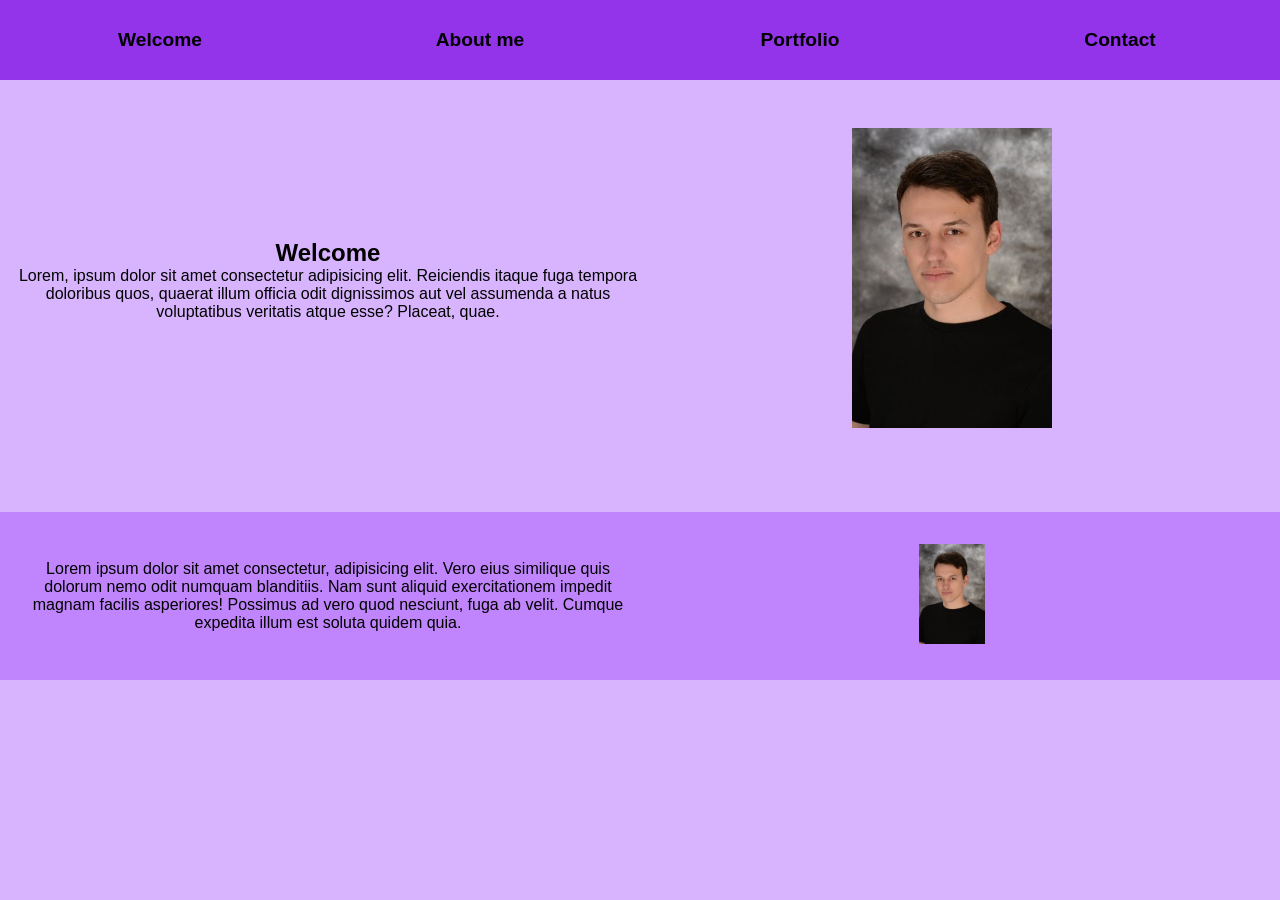
==== index.html @ 45bb2b62 "added and styled welcome and about me sections without proper images" ====
<!DOCTYPE html>
<html lang="en">
<head>
    <meta charset="UTF-8">
    <meta name="viewport" content="width=device-width, initial-scale=1.0">
    <title>Document</title>
    <link href="styles.css" rel="stylesheet">
</head>
<body>
    <nav>
        <ul type="none">
            <a href="">
                <li>Welcome</li>
            </a>
            <a href="">
                <li>About me</li>
            </a>
            <a href="">
                <li>Portfolio</li>
            </a>
            <a href="">
                <li>Contact</li>
            </a>
        </ul>
    </nav>
    <section class="welcome">
        <div>
            <h1>Welcome</h1>
            <p>Lorem, ipsum dolor sit amet consectetur adipisicing elit. Reiciendis itaque fuga tempora doloribus quos, quaerat illum officia odit dignissimos aut vel assumenda a natus voluptatibus veritatis atque esse? Placeat, quae.</p>
        </div>
        <div>
            <img src="slika almanah.jpg" height="300px">
        </div>
    </section>
    <section class="about-me">
        <div>
            <p>Lorem ipsum dolor sit amet consectetur, adipisicing elit. Vero eius similique quis dolorum nemo odit numquam blanditiis. Nam sunt aliquid exercitationem impedit magnam facilis asperiores! Possimus ad vero quod nesciunt, fuga ab velit. Cumque expedita illum est soluta quidem quia.</p>
        </div>
        <div class="images-anchor">
            <a href="https://tailwindcss.com/docs/customizing-colors">
                <img src="slika almanah.jpg" height="100">
                <div class="hover-button">
                    <button>X</button>
                </div>
            </a>
        </div>
    </section>
    <section class="portfolio">
        
    </section>
</body>
</html>
---- styles.css ----
*{
    box-sizing: border-box;
    font-family: Helvetica;
    margin: 0;
}

body{
    background-color: #d8b4fe;
}

section{
    padding-inline: 1rem;    
}

nav {
    width: 100dvw;
    height: 5rem;
    position: sticky;
    top: 0;
    align-content: center;
    background-color: #9333ea;
}

nav > ul {
    padding: 0;
    display: grid;
    grid-template-columns: repeat(4,1fr);
    justify-items: center;
    font-weight: 600;
    font-size: 1.2rem;
}

nav > ul > a {
    text-decoration: none;
    color: black;
}

a:hover{
    color: #3b0764;
    transition: color 0.15s;
}

.welcome{
    display: grid;
    grid-template-columns: repeat(2,1fr);
    align-items: center;
    margin-top: 3rem;
    justify-items: center;
}

.welcome > div:first-child {
    display: flex;
    flex-direction: column;
    text-align: center;
}

.about-me{
    margin-top: 5rem;
    display: grid;
    grid-template-columns: 1fr 1fr;
    justify-items: center;
    align-items: center;
    background-color: #c084fc;
    padding-block: 2rem;
    margin-bottom: 100px;
}

.about-me div:first-child{
    text-align: center;
}
.about-me div:first-child > *{
    grid-column: 1;
    grid-row: 1;
}

.images-anchor{
    position: relative;
    display: inline-block;
}

.hover-button > *{
    position: absolute;
    top: 50%;
    left: 50%;
    transform: translate(-50%, -50%); 
    border-radius: 50%;
    border: 1px solid black;
    background-color: lightgray;
    display: none;
    padding: 0.3rem 0.6rem;
}

.about-me > div > a:hover .hover-button > button{
    display: block;
    cursor: pointer;
}
.about-me > div > a:hover > img{
    opacity: .7;
    cursor: pointer;
}

/* #github-btn{
    background-color: #9333ea;
    border: 2px solid black;
    font-size: 1.2rem;
    padding: 10px 30px;
} */
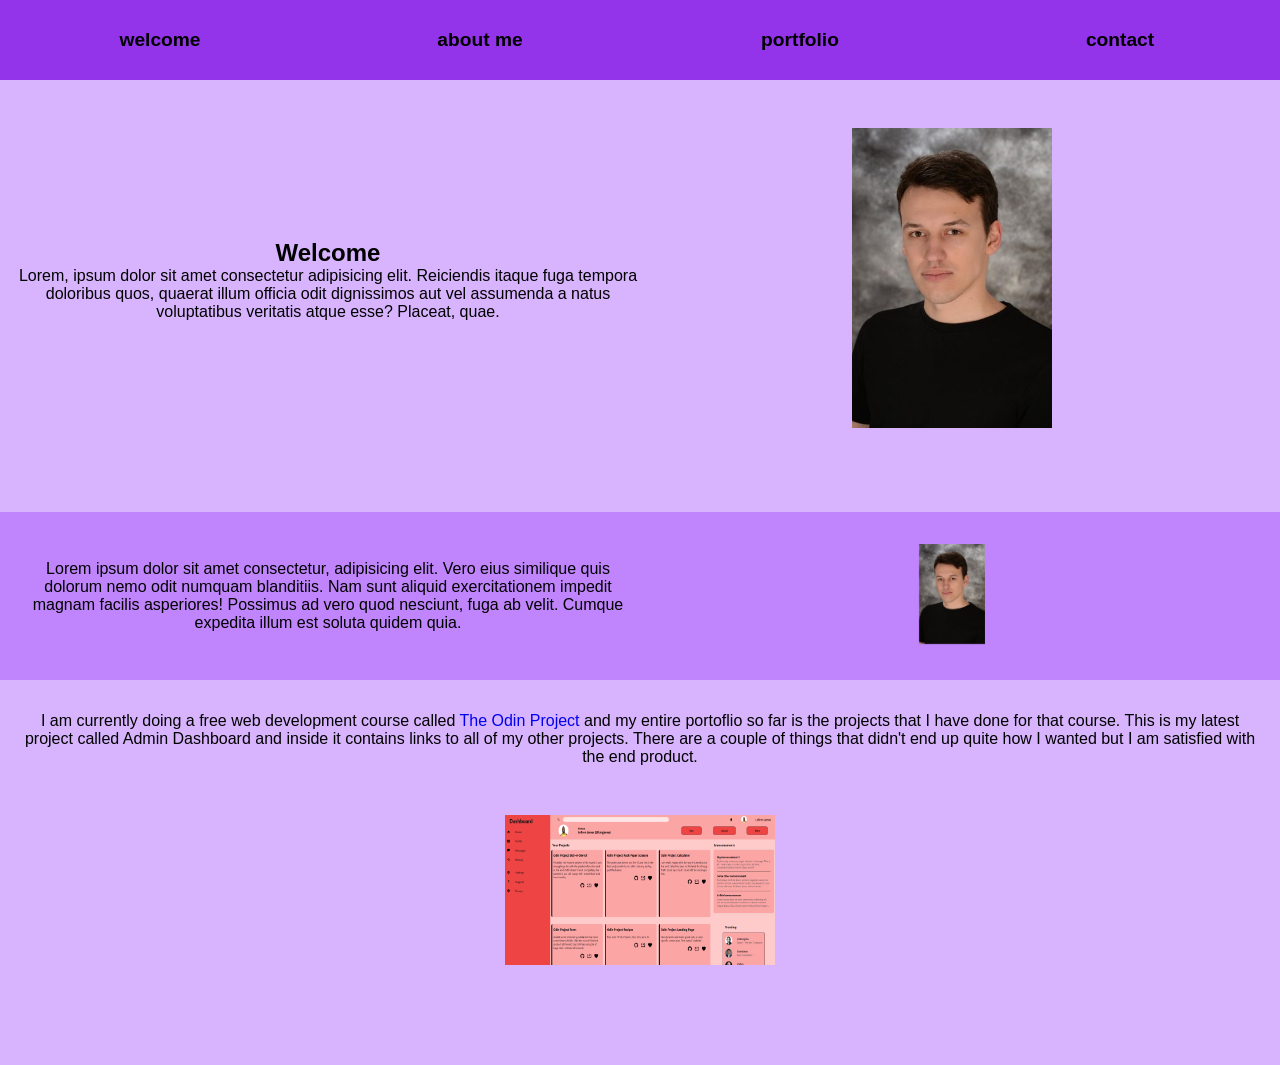
==== commit 1bb882de: "added and styled portfolio section" ====
--- a/index.html
+++ b/index.html
@@ -10,16 +10,16 @@
     <nav>
         <ul type="none">
             <a href="">
-                <li>Welcome</li>
+                <li>welcome</li>
             </a>
             <a href="">
-                <li>About me</li>
+                <li>about me</li>
             </a>
             <a href="">
-                <li>Portfolio</li>
+                <li>portfolio</li>
             </a>
             <a href="">
-                <li>Contact</li>
+                <li>contact</li>
             </a>
         </ul>
     </nav>
@@ -33,11 +33,9 @@
         </div>
     </section>
     <section class="about-me">
-        <div>
-            <p>Lorem ipsum dolor sit amet consectetur, adipisicing elit. Vero eius similique quis dolorum nemo odit numquam blanditiis. Nam sunt aliquid exercitationem impedit magnam facilis asperiores! Possimus ad vero quod nesciunt, fuga ab velit. Cumque expedita illum est soluta quidem quia.</p>
-        </div>
+        <p>Lorem ipsum dolor sit amet consectetur, adipisicing elit. Vero eius similique quis dolorum nemo odit numquam blanditiis. Nam sunt aliquid exercitationem impedit magnam facilis asperiores! Possimus ad vero quod nesciunt, fuga ab velit. Cumque expedita illum est soluta quidem quia.</p>
         <div class="images-anchor">
-            <a href="https://tailwindcss.com/docs/customizing-colors">
+            <a href="https://tailwindcss.com/docs/customizing-colors" target="_blank">
                 <img src="slika almanah.jpg" height="100">
                 <div class="hover-button">
                     <button>X</button>
@@ -46,7 +44,12 @@
         </div>
     </section>
     <section class="portfolio">
-        
+        <p>
+            I am currently doing a free web development course called <a href="#" target="_blank">The Odin Project</a> and my entire portoflio so far is the projects that I have done for that course. This is my latest project called <span>Admin Dashboard</span> and inside it contains links to all of my other projects. There are a couple of things that didn't end up quite how I wanted but I am satisfied with the end product.
+        </p>
+        <a href="https://gavro081.github.io/odin-project-admin-dashboard/" target="_blank">
+            <img src="admin-dashboard.png" height="150">
+        </a>
     </section>
 </body>
 </html>
--- a/styles.css
+++ b/styles.css
@@ -10,6 +10,10 @@
 
 section{
     padding-inline: 1rem;    
+}
+
+p{
+    text-align: center;
 }
 
 nav {
@@ -62,15 +66,10 @@
     align-items: center;
     background-color: #c084fc;
     padding-block: 2rem;
-    margin-bottom: 100px;
 }
 
-.about-me div:first-child{
+.about-me p{
     text-align: center;
-}
-.about-me div:first-child > *{
-    grid-column: 1;
-    grid-row: 1;
 }
 
 .images-anchor{
@@ -106,3 +105,26 @@
     padding: 10px 30px;
 } */
 
+.portfolio{
+    margin-top: 2rem;
+    display: grid;
+    grid-template-rows: 1fr 1.5fr;
+    justify-items: center;
+    margin-bottom: 6rem;
+}
+
+.portfolio > p > a{
+    text-decoration: none;
+}
+.portfolio > p > a:hover{
+    text-decoration: underline;
+}
+
+.portfolio img{
+    aspect-ratio: 1.8;
+}
+
+.portfolio img:hover{
+    opacity: .7;
+    cursor: pointer;
+}
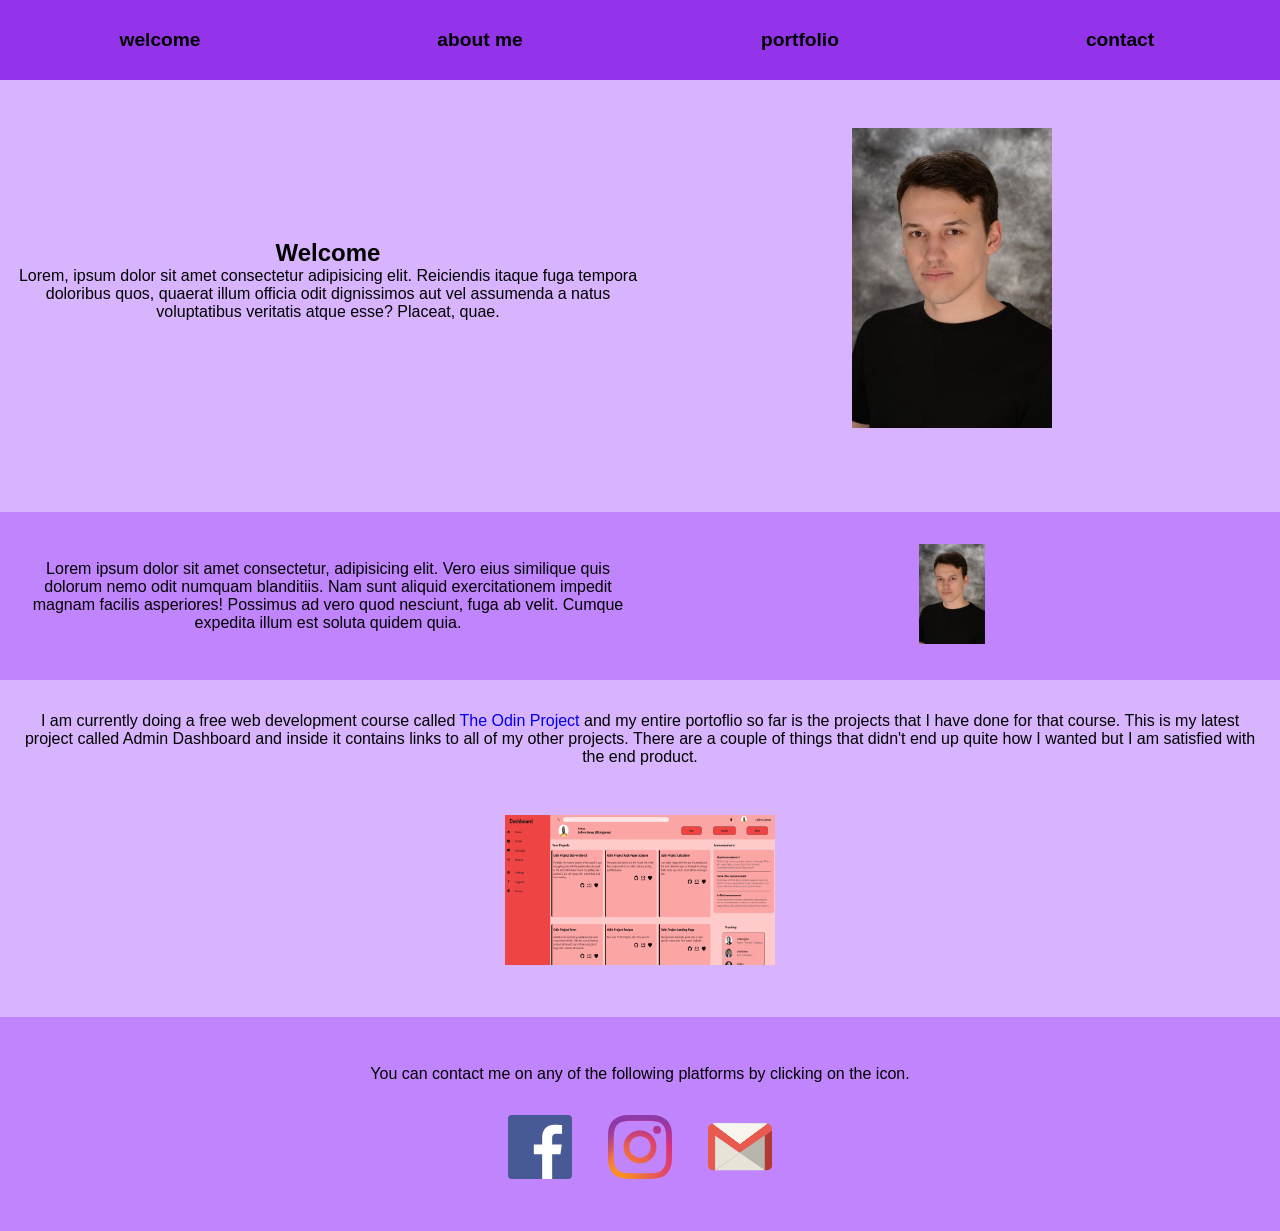
==== commit 3f5d3ce3: "added contact section and put the images in a folder" ====
--- a/index.html
+++ b/index.html
@@ -29,14 +29,14 @@
             <p>Lorem, ipsum dolor sit amet consectetur adipisicing elit. Reiciendis itaque fuga tempora doloribus quos, quaerat illum officia odit dignissimos aut vel assumenda a natus voluptatibus veritatis atque esse? Placeat, quae.</p>
         </div>
         <div>
-            <img src="slika almanah.jpg" height="300px">
+            <img src="pictures/slika almanah.jpg" height="300px">
         </div>
     </section>
     <section class="about-me">
         <p>Lorem ipsum dolor sit amet consectetur, adipisicing elit. Vero eius similique quis dolorum nemo odit numquam blanditiis. Nam sunt aliquid exercitationem impedit magnam facilis asperiores! Possimus ad vero quod nesciunt, fuga ab velit. Cumque expedita illum est soluta quidem quia.</p>
         <div class="images-anchor">
             <a href="https://tailwindcss.com/docs/customizing-colors" target="_blank">
-                <img src="slika almanah.jpg" height="100">
+                <img src="pictures/slika almanah.jpg" height="100">
                 <div class="hover-button">
                     <button>X</button>
                 </div>
@@ -48,8 +48,22 @@
             I am currently doing a free web development course called <a href="#" target="_blank">The Odin Project</a> and my entire portoflio so far is the projects that I have done for that course. This is my latest project called <span>Admin Dashboard</span> and inside it contains links to all of my other projects. There are a couple of things that didn't end up quite how I wanted but I am satisfied with the end product.
         </p>
         <a href="https://gavro081.github.io/odin-project-admin-dashboard/" target="_blank">
-            <img src="admin-dashboard.png" height="150">
+            <img src="pictures/admin-dashboard.png" height="150">
         </a>
+    </section>
+    <section class="contact">
+        You can contact me on any of the following platforms by clicking on the icon.
+        <div class="svg-container">
+            <a href="https://www.facebook.com/profile.php?id=100008106766163" target="_blank">
+                <svg viewBox="0 0 266.895 266.895" xmlns="http://www.w3.org/2000/svg" fill="#000000"><g id="SVGRepo_bgCarrier" stroke-width="0"></g><g id="SVGRepo_tracerCarrier" stroke-linecap="round" stroke-linejoin="round"></g><g id="SVGRepo_iconCarrier"><path d="M252.164 266.895c8.134 0 14.729-6.596 14.729-14.73V14.73c0-8.137-6.596-14.73-14.729-14.73H14.73C6.593 0 0 6.594 0 14.73v237.434c0 8.135 6.593 14.73 14.73 14.73h237.434z" fill="#485a96"></path><path d="M184.152 266.895V163.539h34.692l5.194-40.28h-39.887V97.542c0-11.662 3.238-19.609 19.962-19.609l21.329-.01V41.897c-3.689-.49-16.351-1.587-31.08-1.587-30.753 0-51.807 18.771-51.807 53.244v29.705h-34.781v40.28h34.781v103.355h41.597z" fill="#ffffff"></path></g></svg>
+            </a>
+            <a href="https://www.instagram.com/filipgavrilovski7/" target="_blank">
+                <svg viewBox="0 0 2500 2500" xmlns="http://www.w3.org/2000/svg" fill="#000000"><g id="SVGRepo_bgCarrier" stroke-width="0"></g><g id="SVGRepo_tracerCarrier" stroke-linecap="round" stroke-linejoin="round"></g><g id="SVGRepo_iconCarrier"><defs><radialGradient id="0" cx="332.14" cy="2511.81" r="3263.54" gradientUnits="userSpaceOnUse"><stop offset=".09" stop-color="#fa8f21"></stop><stop offset=".78" stop-color="#d82d7e"></stop></radialGradient><radialGradient id="1" cx="1516.14" cy="2623.81" r="2572.12" gradientUnits="userSpaceOnUse"><stop offset=".64" stop-color="#8c3aaa" stop-opacity="0"></stop><stop offset="1" stop-color="#8c3aaa"></stop></radialGradient></defs><path d="M833.4,1250c0-230.11,186.49-416.7,416.6-416.7s416.7,186.59,416.7,416.7-186.59,416.7-416.7,416.7S833.4,1480.11,833.4,1250m-225.26,0c0,354.5,287.36,641.86,641.86,641.86S1891.86,1604.5,1891.86,1250,1604.5,608.14,1250,608.14,608.14,895.5,608.14,1250M1767.27,582.69a150,150,0,1,0,150.06-149.94h-0.06a150.07,150.07,0,0,0-150,149.94M745,2267.47c-121.87-5.55-188.11-25.85-232.13-43-58.36-22.72-100-49.78-143.78-93.5s-70.88-85.32-93.5-143.68c-17.16-44-37.46-110.26-43-232.13-6.06-131.76-7.27-171.34-7.27-505.15s1.31-373.28,7.27-505.15c5.55-121.87,26-188,43-232.13,22.72-58.36,49.78-100,93.5-143.78s85.32-70.88,143.78-93.5c44-17.16,110.26-37.46,232.13-43,131.76-6.06,171.34-7.27,505-7.27s373.28,1.31,505.15,7.27c121.87,5.55,188,26,232.13,43,58.36,22.62,100,49.78,143.78,93.5s70.78,85.42,93.5,143.78c17.16,44,37.46,110.26,43,232.13,6.06,131.87,7.27,171.34,7.27,505.15s-1.21,373.28-7.27,505.15c-5.55,121.87-25.95,188.11-43,232.13-22.72,58.36-49.78,100-93.5,143.68s-85.42,70.78-143.78,93.5c-44,17.16-110.26,37.46-232.13,43-131.76,6.06-171.34,7.27-505.15,7.27s-373.28-1.21-505-7.27M734.65,7.57c-133.07,6.06-224,27.16-303.41,58.06C349,97.54,279.38,140.35,209.81,209.81S97.54,349,65.63,431.24c-30.9,79.46-52,170.34-58.06,303.41C1.41,867.93,0,910.54,0,1250s1.41,382.07,7.57,515.35c6.06,133.08,27.16,223.95,58.06,303.41,31.91,82.19,74.62,152,144.18,221.43S349,2402.37,431.24,2434.37c79.56,30.9,170.34,52,303.41,58.06C868,2498.49,910.54,2500,1250,2500s382.07-1.41,515.35-7.57c133.08-6.06,223.95-27.16,303.41-58.06,82.19-32,151.86-74.72,221.43-144.18s112.18-139.24,144.18-221.43c30.9-79.46,52.1-170.34,58.06-303.41,6.06-133.38,7.47-175.89,7.47-515.35s-1.41-382.07-7.47-515.35c-6.06-133.08-27.16-224-58.06-303.41-32-82.19-74.72-151.86-144.18-221.43S2150.95,97.54,2068.86,65.63c-79.56-30.9-170.44-52.1-303.41-58.06C1632.17,1.51,1589.56,0,1250.1,0S868,1.41,734.65,7.57" fill="url(#0)"></path><path d="M833.4,1250c0-230.11,186.49-416.7,416.6-416.7s416.7,186.59,416.7,416.7-186.59,416.7-416.7,416.7S833.4,1480.11,833.4,1250m-225.26,0c0,354.5,287.36,641.86,641.86,641.86S1891.86,1604.5,1891.86,1250,1604.5,608.14,1250,608.14,608.14,895.5,608.14,1250M1767.27,582.69a150,150,0,1,0,150.06-149.94h-0.06a150.07,150.07,0,0,0-150,149.94M745,2267.47c-121.87-5.55-188.11-25.85-232.13-43-58.36-22.72-100-49.78-143.78-93.5s-70.88-85.32-93.5-143.68c-17.16-44-37.46-110.26-43-232.13-6.06-131.76-7.27-171.34-7.27-505.15s1.31-373.28,7.27-505.15c5.55-121.87,26-188,43-232.13,22.72-58.36,49.78-100,93.5-143.78s85.32-70.88,143.78-93.5c44-17.16,110.26-37.46,232.13-43,131.76-6.06,171.34-7.27,505-7.27s373.28,1.31,505.15,7.27c121.87,5.55,188,26,232.13,43,58.36,22.62,100,49.78,143.78,93.5s70.78,85.42,93.5,143.78c17.16,44,37.46,110.26,43,232.13,6.06,131.87,7.27,171.34,7.27,505.15s-1.21,373.28-7.27,505.15c-5.55,121.87-25.95,188.11-43,232.13-22.72,58.36-49.78,100-93.5,143.68s-85.42,70.78-143.78,93.5c-44,17.16-110.26,37.46-232.13,43-131.76,6.06-171.34,7.27-505.15,7.27s-373.28-1.21-505-7.27M734.65,7.57c-133.07,6.06-224,27.16-303.41,58.06C349,97.54,279.38,140.35,209.81,209.81S97.54,349,65.63,431.24c-30.9,79.46-52,170.34-58.06,303.41C1.41,867.93,0,910.54,0,1250s1.41,382.07,7.57,515.35c6.06,133.08,27.16,223.95,58.06,303.41,31.91,82.19,74.62,152,144.18,221.43S349,2402.37,431.24,2434.37c79.56,30.9,170.34,52,303.41,58.06C868,2498.49,910.54,2500,1250,2500s382.07-1.41,515.35-7.57c133.08-6.06,223.95-27.16,303.41-58.06,82.19-32,151.86-74.72,221.43-144.18s112.18-139.24,144.18-221.43c30.9-79.46,52.1-170.34,58.06-303.41,6.06-133.38,7.47-175.89,7.47-515.35s-1.41-382.07-7.47-515.35c-6.06-133.08-27.16-224-58.06-303.41-32-82.19-74.72-151.86-144.18-221.43S2150.95,97.54,2068.86,65.63c-79.56-30.9-170.44-52.1-303.41-58.06C1632.17,1.51,1589.56,0,1250.1,0S868,1.41,734.65,7.57" fill="url(#1)"></path></g></svg>
+            </a>
+            <a href="mailto:filipgavrilovski28@gmail.com?subject=Intro%20to%20Web%20Design%20Homework&body=Very%20Cool%20Project">
+                <svg viewBox="7.086 -169.483 1277.149 1277.149" shape-rendering="geometricPrecision" text-rendering="geometricPrecision" image-rendering="optimizeQuality" xmlns="http://www.w3.org/2000/svg" fill="#000000"><g id="SVGRepo_bgCarrier" stroke-width="0"></g><g id="SVGRepo_tracerCarrier" stroke-linecap="round" stroke-linejoin="round"></g><g id="SVGRepo_iconCarrier"><path fill="none" d="M1138.734 931.095h.283M1139.017 931.095h-.283"></path><path d="M1179.439 7.087c57.543 0 104.627 47.083 104.627 104.626v30.331l-145.36 103.833-494.873 340.894L148.96 242.419v688.676h-37.247c-57.543 0-104.627-47.082-104.627-104.625V111.742C7.086 54.198 54.17 7.115 111.713 7.115l532.12 394.525L1179.41 7.115l.029-.028z" fill="#e75a4d"></path><linearGradient id="a" gradientUnits="userSpaceOnUse" x1="1959.712" y1="737.107" x2="26066.213" y2="737.107" gradientTransform="matrix(.0283 0 0 -.0283 248.36 225.244)"><stop offset="0" stop-color="#f8f6ef"></stop><stop offset="1" stop-color="#e7e4d6"></stop></linearGradient><path fill="url(#a)" d="M111.713 7.087l532.12 394.525L1179.439 7.087z"></path><path fill="#e7e4d7" d="M148.96 242.419v688.676h989.774V245.877L643.833 586.771z"></path><path fill="#b8b7ae" d="M148.96 931.095l494.873-344.324-2.24-1.586L148.96 923.527z"></path><path fill="#b7b6ad" d="M1138.734 245.877l.283 685.218-495.184-344.324z"></path><path d="M1284.066 142.044l.17 684.51c-2.494 76.082-35.461 103.238-145.219 104.514l-.283-685.219 145.36-103.833-.028.028z" fill="#b2392f"></path><linearGradient id="b" gradientUnits="userSpaceOnUse" x1="1959.712" y1="737.107" x2="26066.213" y2="737.107" gradientTransform="matrix(.0283 0 0 -.0283 248.36 225.244)"><stop offset="0" stop-color="#f8f6ef"></stop><stop offset="1" stop-color="#e7e4d6"></stop></linearGradient><path fill="url(#b)" d="M111.713 7.087l532.12 394.525L1179.439 7.087z"></path><linearGradient id="c" gradientUnits="userSpaceOnUse" x1="1959.712" y1="737.107" x2="26066.213" y2="737.107" gradientTransform="matrix(.0283 0 0 -.0283 248.36 225.244)"><stop offset="0" stop-color="#f8f6ef"></stop><stop offset="1" stop-color="#e7e4d6"></stop></linearGradient><path fill="url(#c)" d="M111.713 7.087l532.12 394.525L1179.439 7.087z"></path><linearGradient id="d" gradientUnits="userSpaceOnUse" x1="1959.712" y1="737.107" x2="26066.213" y2="737.107" gradientTransform="matrix(.0283 0 0 -.0283 248.36 225.244)"><stop offset="0" stop-color="#f8f6ef"></stop><stop offset="1" stop-color="#e7e4d6"></stop></linearGradient><path fill="url(#d)" d="M111.713 7.087l532.12 394.525L1179.439 7.087z"></path><linearGradient id="e" gradientUnits="userSpaceOnUse" x1="1959.712" y1="737.107" x2="26066.213" y2="737.107" gradientTransform="matrix(.0283 0 0 -.0283 248.36 225.244)"><stop offset="0" stop-color="#f8f6ef"></stop><stop offset="1" stop-color="#e7e4d6"></stop></linearGradient><path fill="url(#e)" d="M111.713 7.087l532.12 394.525L1179.439 7.087z"></path><linearGradient id="f" gradientUnits="userSpaceOnUse" x1="1959.712" y1="737.107" x2="26066.213" y2="737.107" gradientTransform="matrix(.0283 0 0 -.0283 248.36 225.244)"><stop offset="0" stop-color="#f8f6ef"></stop><stop offset="1" stop-color="#e7e4d6"></stop></linearGradient><path fill="url(#f)" d="M111.713 7.087l532.12 394.525L1179.439 7.087z"></path><linearGradient id="g" gradientUnits="userSpaceOnUse" x1="1959.712" y1="737.107" x2="26066.213" y2="737.107" gradientTransform="matrix(.0283 0 0 -.0283 248.36 225.244)"><stop offset="0" stop-color="#f8f6ef"></stop><stop offset="1" stop-color="#e7e4d6"></stop></linearGradient><path fill="url(#g)" d="M111.713 7.087l532.12 394.525L1179.439 7.087z"></path><linearGradient id="h" gradientUnits="userSpaceOnUse" x1="1959.712" y1="737.107" x2="26066.213" y2="737.107" gradientTransform="matrix(.0283 0 0 -.0283 248.36 225.244)"><stop offset="0" stop-color="#f8f6ef"></stop><stop offset="1" stop-color="#e7e4d6"></stop></linearGradient><path fill="url(#h)" d="M111.713 7.087l532.12 394.525L1179.439 7.087z"></path><path fill="#f7f5ed" d="M111.713 7.087l532.12 394.525L1179.439 7.087z"></path></g></svg>
+            </a>
+        </div>
     </section>
 </body>
 </html>
--- a/styles.css
+++ b/styles.css
@@ -23,6 +23,7 @@
     top: 0;
     align-content: center;
     background-color: #9333ea;
+    z-index: 1000;
 }
 
 nav > ul {
@@ -110,7 +111,7 @@
     display: grid;
     grid-template-rows: 1fr 1.5fr;
     justify-items: center;
-    margin-bottom: 6rem;
+    margin-bottom: 3rem;
 }
 
 .portfolio > p > a{
@@ -127,4 +128,25 @@
 .portfolio img:hover{
     opacity: .7;
     cursor: pointer;
+}
+
+.contact{
+    display: flex;
+    flex-direction: column;
+    align-items: center;
+    background-color: #c084fc;
+    padding-block: 3rem;
+    gap: 2rem;
+}
+
+svg{
+    height: 4rem;
+}
+
+.svg-container :nth-child(2){
+    margin-inline: 2rem;
+}
+
+.svg-container > a{
+    text-decoration: none;
 }
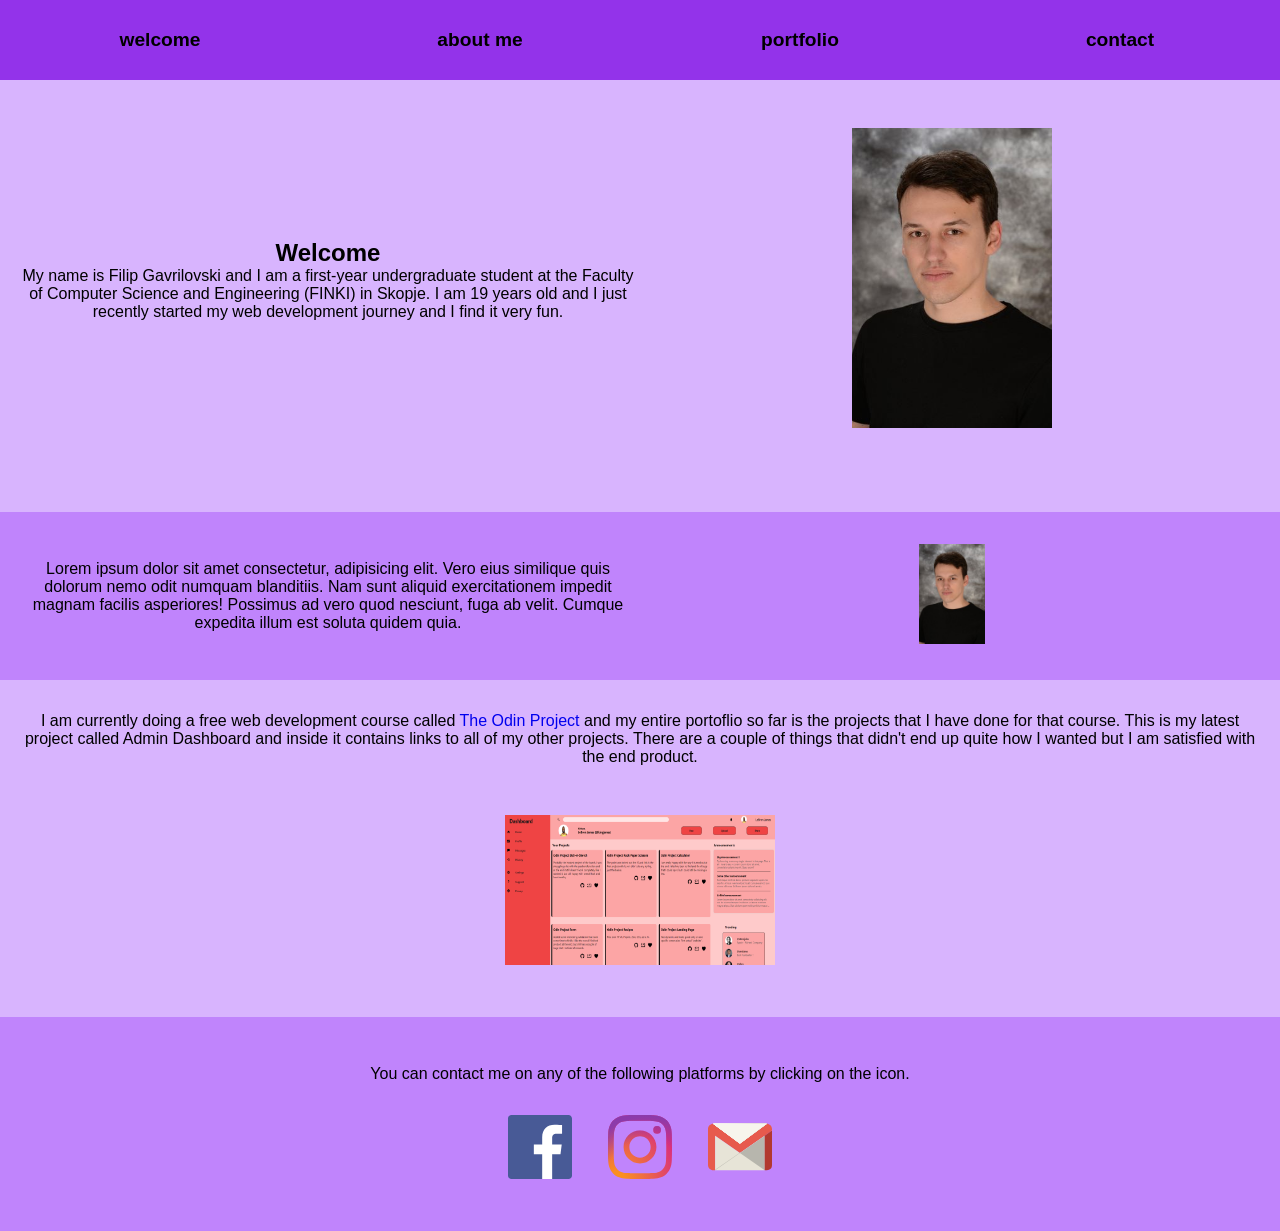
==== commit eb0b0241: "added href to the nav and corresponding ids" ====
--- a/index.html
+++ b/index.html
@@ -9,30 +9,30 @@
 <body>
     <nav>
         <ul type="none">
-            <a href="">
+            <a href="#welcome">
                 <li>welcome</li>
             </a>
-            <a href="">
+            <a href="#about-me">
                 <li>about me</li>
             </a>
-            <a href="">
+            <a href="#portfolio">
                 <li>portfolio</li>
             </a>
-            <a href="">
+            <a href="#contact">
                 <li>contact</li>
             </a>
         </ul>
     </nav>
-    <section class="welcome">
+    <section class="welcome" id="welcome">
         <div>
             <h1>Welcome</h1>
-            <p>Lorem, ipsum dolor sit amet consectetur adipisicing elit. Reiciendis itaque fuga tempora doloribus quos, quaerat illum officia odit dignissimos aut vel assumenda a natus voluptatibus veritatis atque esse? Placeat, quae.</p>
+            <p>My name is Filip Gavrilovski and I am a first-year undergraduate student at the Faculty of Computer Science and Engineering (FINKI) in Skopje. I am 19 years old and I just recently started my web development journey and I find it very fun.</p>
         </div>
         <div>
             <img src="pictures/slika almanah.jpg" height="300px">
         </div>
     </section>
-    <section class="about-me">
+    <section class="about-me" id="about-me">
         <p>Lorem ipsum dolor sit amet consectetur, adipisicing elit. Vero eius similique quis dolorum nemo odit numquam blanditiis. Nam sunt aliquid exercitationem impedit magnam facilis asperiores! Possimus ad vero quod nesciunt, fuga ab velit. Cumque expedita illum est soluta quidem quia.</p>
         <div class="images-anchor">
             <a href="https://tailwindcss.com/docs/customizing-colors" target="_blank">
@@ -43,7 +43,7 @@
             </a>
         </div>
     </section>
-    <section class="portfolio">
+    <section class="portfolio" id="portfolio">
         <p>
             I am currently doing a free web development course called <a href="#" target="_blank">The Odin Project</a> and my entire portoflio so far is the projects that I have done for that course. This is my latest project called <span>Admin Dashboard</span> and inside it contains links to all of my other projects. There are a couple of things that didn't end up quite how I wanted but I am satisfied with the end product.
         </p>
@@ -51,7 +51,7 @@
             <img src="pictures/admin-dashboard.png" height="150">
         </a>
     </section>
-    <section class="contact">
+    <section class="contact" id="contact">
         You can contact me on any of the following platforms by clicking on the icon.
         <div class="svg-container">
             <a href="https://www.facebook.com/profile.php?id=100008106766163" target="_blank">
--- a/styles.css
+++ b/styles.css
@@ -149,4 +149,14 @@
 
 .svg-container > a{
     text-decoration: none;
+}
+
+#about-me,
+#portfolio,
+#contact{
+    scroll-margin-top: 80px;
+}
+
+#welcome{
+    scroll-margin-top: 110px;
 }
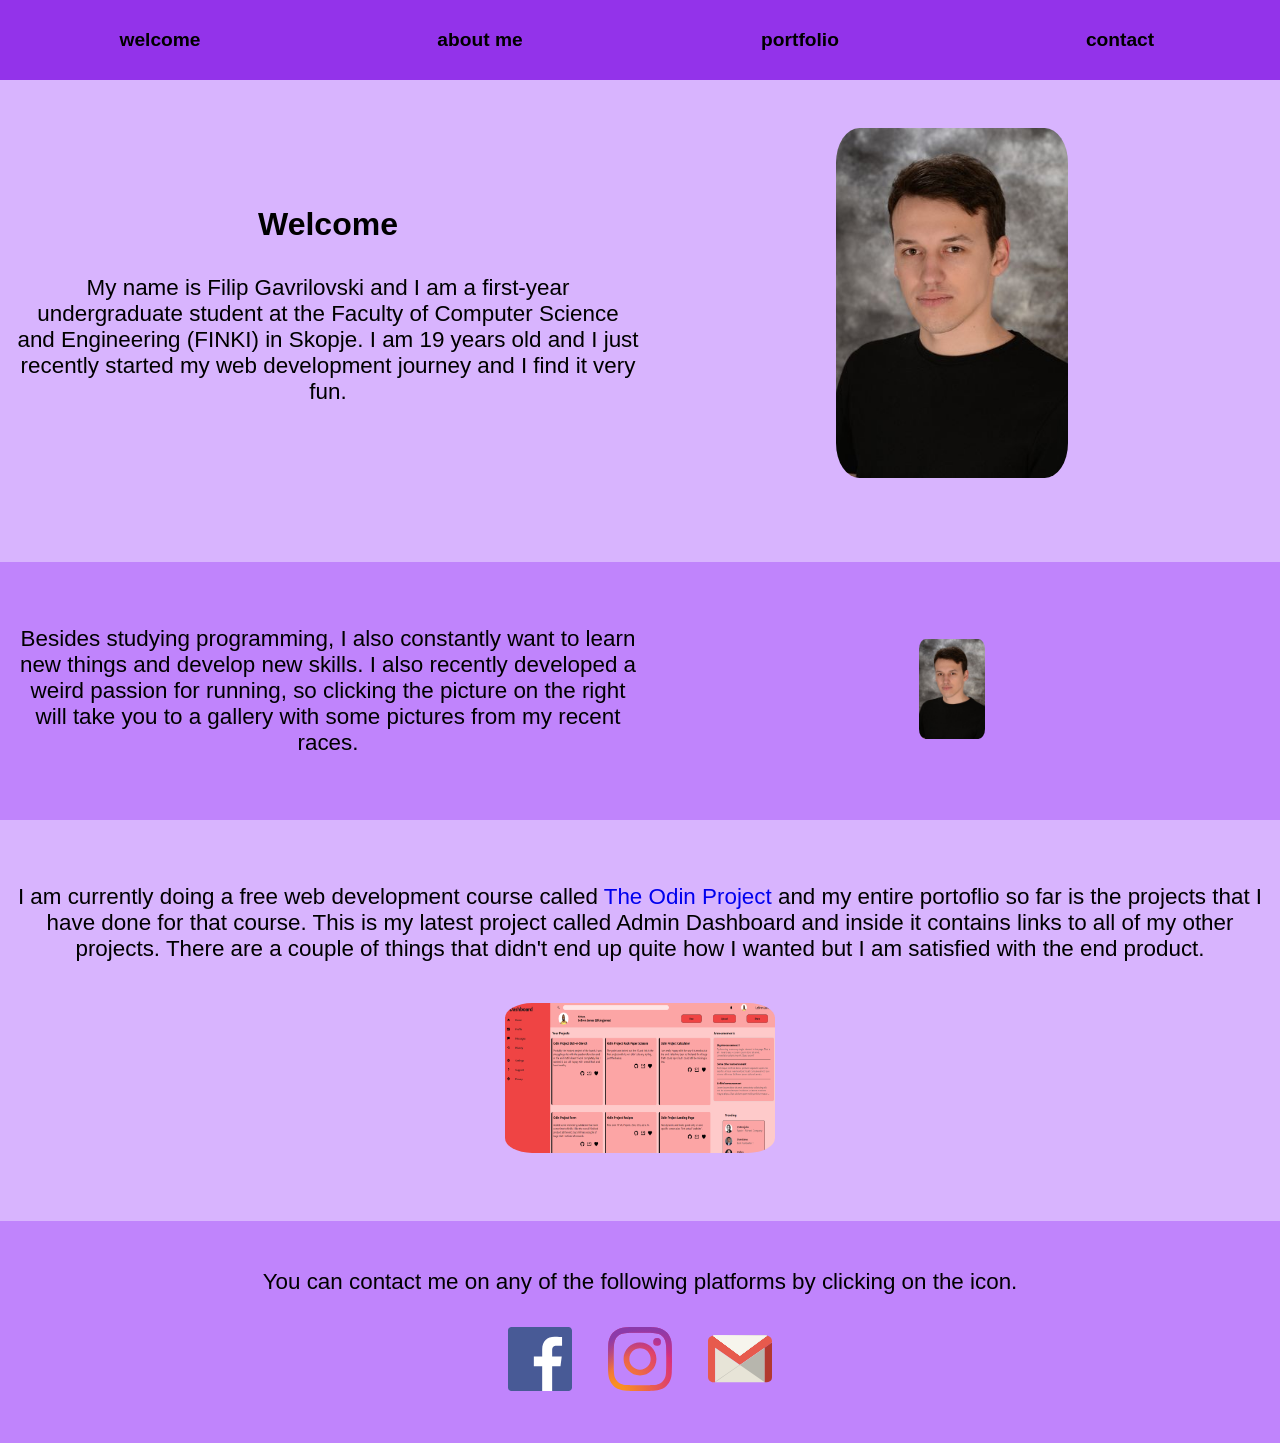
==== commit f2d8053c: "changed font-sizes" ====
--- a/index.html
+++ b/index.html
@@ -29,11 +29,11 @@
             <p>My name is Filip Gavrilovski and I am a first-year undergraduate student at the Faculty of Computer Science and Engineering (FINKI) in Skopje. I am 19 years old and I just recently started my web development journey and I find it very fun.</p>
         </div>
         <div>
-            <img src="pictures/slika almanah.jpg" height="300px">
+            <img src="pictures/slika almanah.jpg" height="350">
         </div>
     </section>
     <section class="about-me" id="about-me">
-        <p>Lorem ipsum dolor sit amet consectetur, adipisicing elit. Vero eius similique quis dolorum nemo odit numquam blanditiis. Nam sunt aliquid exercitationem impedit magnam facilis asperiores! Possimus ad vero quod nesciunt, fuga ab velit. Cumque expedita illum est soluta quidem quia.</p>
+        <p>Besides studying programming, I also constantly want to learn new things and develop new skills. I also recently developed a weird passion for running, so clicking the picture on the right will take you to a gallery with some pictures from my recent races.</p>
         <div class="images-anchor">
             <a href="https://tailwindcss.com/docs/customizing-colors" target="_blank">
                 <img src="pictures/slika almanah.jpg" height="100">
@@ -52,7 +52,7 @@
         </a>
     </section>
     <section class="contact" id="contact">
-        You can contact me on any of the following platforms by clicking on the icon.
+        <p>You can contact me on any of the following platforms by clicking on the icon.</p>
         <div class="svg-container">
             <a href="https://www.facebook.com/profile.php?id=100008106766163" target="_blank">
                 <svg viewBox="0 0 266.895 266.895" xmlns="http://www.w3.org/2000/svg" fill="#000000"><g id="SVGRepo_bgCarrier" stroke-width="0"></g><g id="SVGRepo_tracerCarrier" stroke-linecap="round" stroke-linejoin="round"></g><g id="SVGRepo_iconCarrier"><path d="M252.164 266.895c8.134 0 14.729-6.596 14.729-14.73V14.73c0-8.137-6.596-14.73-14.729-14.73H14.73C6.593 0 0 6.594 0 14.73v237.434c0 8.135 6.593 14.73 14.73 14.73h237.434z" fill="#485a96"></path><path d="M184.152 266.895V163.539h34.692l5.194-40.28h-39.887V97.542c0-11.662 3.238-19.609 19.962-19.609l21.329-.01V41.897c-3.689-.49-16.351-1.587-31.08-1.587-30.753 0-51.807 18.771-51.807 53.244v29.705h-34.781v40.28h34.781v103.355h41.597z" fill="#ffffff"></path></g></svg>
--- a/styles.css
+++ b/styles.css
@@ -14,6 +14,11 @@
 
 p{
     text-align: center;
+    font-size: 1.4rem;
+}
+
+img{
+    border-radius: 10%;
 }
 
 nav {
@@ -57,6 +62,14 @@
     display: flex;
     flex-direction: column;
     text-align: center;
+    gap: 2rem;
+}
+/* .welcome > div:first-child p{
+    font-size: 1.4rem;
+} */
+
+.welcome > div:first-child h1{
+    font-size: 2rem;
 }
 
 .about-me{
@@ -66,12 +79,12 @@
     justify-items: center;
     align-items: center;
     background-color: #c084fc;
-    padding-block: 2rem;
+    padding-block: 4rem;
 }
-
+/* 
 .about-me p{
-    text-align: center;
-}
+    font-size: 1.4rem;
+} */
 
 .images-anchor{
     position: relative;
@@ -107,11 +120,11 @@
 } */
 
 .portfolio{
-    margin-top: 2rem;
+    padding-block: 4rem;
     display: grid;
     grid-template-rows: 1fr 1.5fr;
+    gap: 1rem;
     justify-items: center;
-    margin-bottom: 3rem;
 }
 
 .portfolio > p > a{
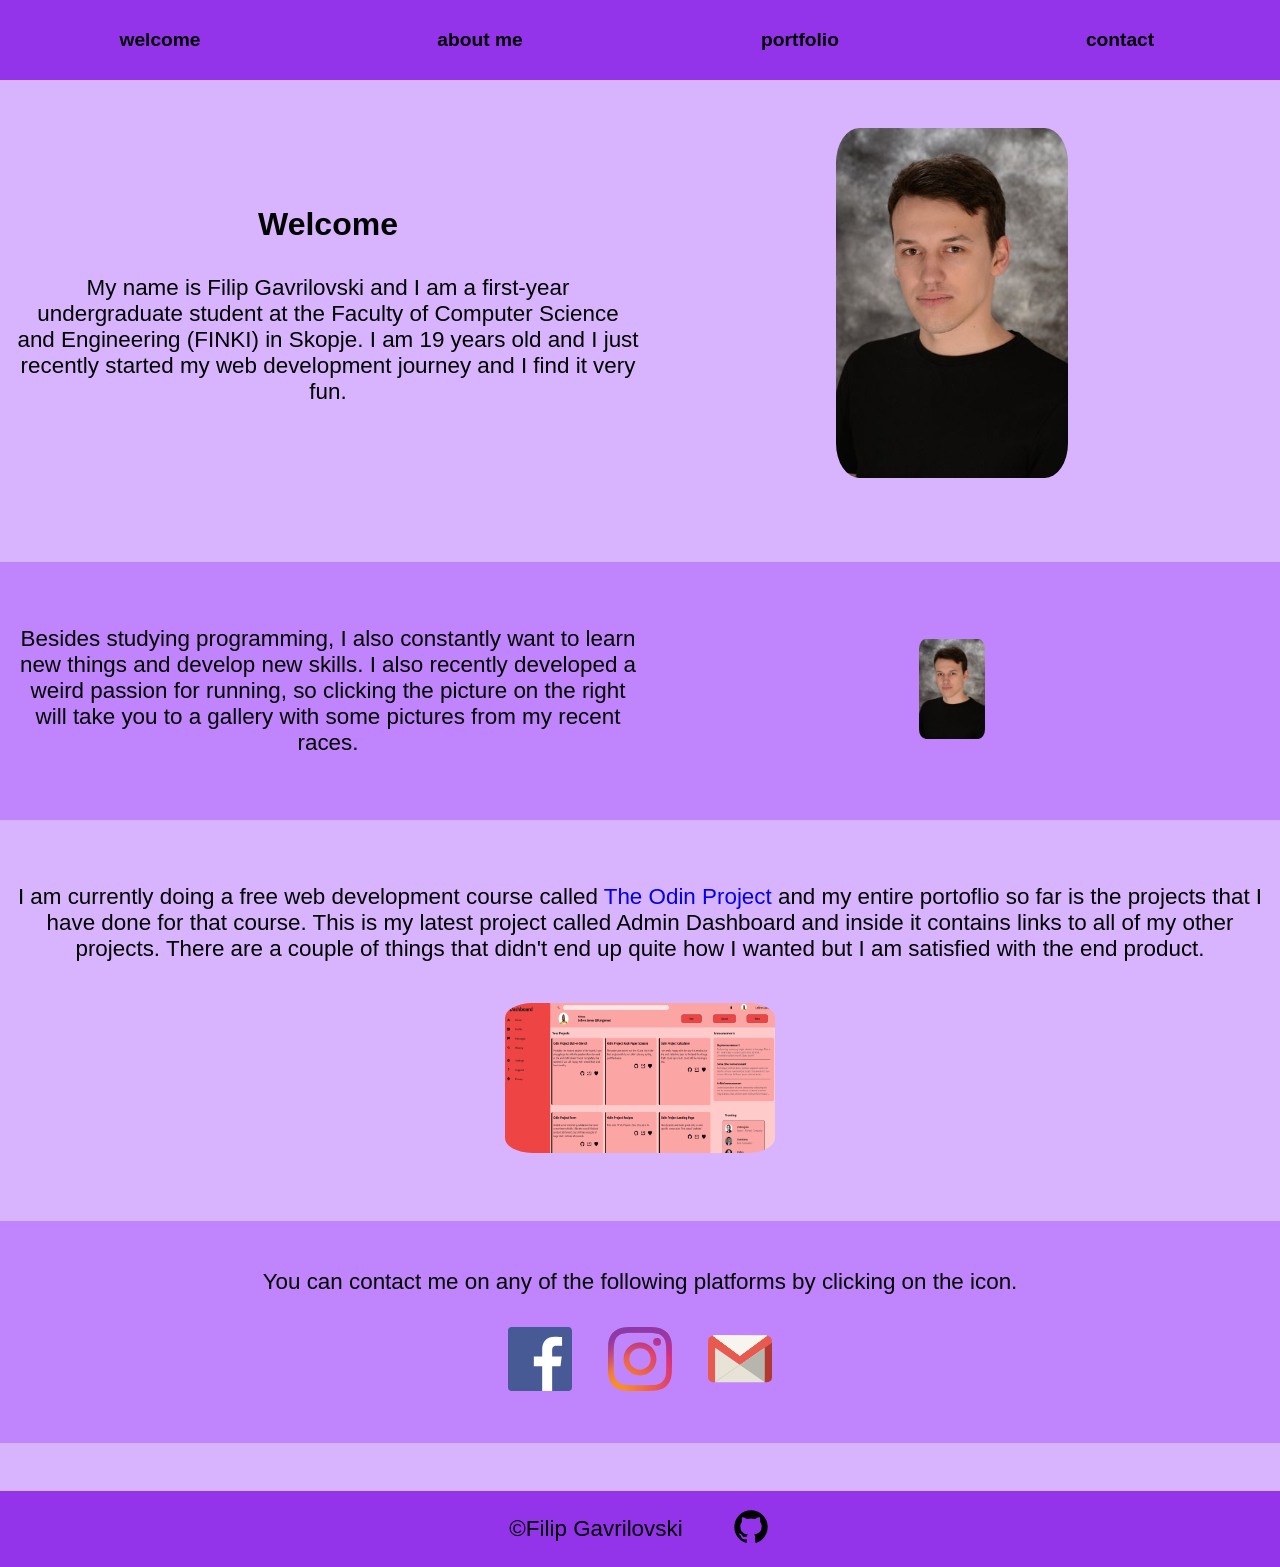
==== commit 7add0650: "added footer" ====
--- a/index.html
+++ b/index.html
@@ -65,5 +65,11 @@
             </a>
         </div>
     </section>
+    <footer>
+        <p>&copy;Filip Gavrilovski</p>
+        <a href="https://github.com/gavro081" target="_blank">
+            <svg xmlns="http://www.w3.org/2000/svg" viewBox="0 0 24 24"><title>github</title><path d="M12,2A10,10 0 0,0 2,12C2,16.42 4.87,20.17 8.84,21.5C9.34,21.58 9.5,21.27 9.5,21C9.5,20.77 9.5,20.14 9.5,19.31C6.73,19.91 6.14,17.97 6.14,17.97C5.68,16.81 5.03,16.5 5.03,16.5C4.12,15.88 5.1,15.9 5.1,15.9C6.1,15.97 6.63,16.93 6.63,16.93C7.5,18.45 8.97,18 9.54,17.76C9.63,17.11 9.89,16.67 10.17,16.42C7.95,16.17 5.62,15.31 5.62,11.5C5.62,10.39 6,9.5 6.65,8.79C6.55,8.54 6.2,7.5 6.75,6.15C6.75,6.15 7.59,5.88 9.5,7.17C10.29,6.95 11.15,6.84 12,6.84C12.85,6.84 13.71,6.95 14.5,7.17C16.41,5.88 17.25,6.15 17.25,6.15C17.8,7.5 17.45,8.54 17.35,8.79C18,9.5 18.38,10.39 18.38,11.5C18.38,15.32 16.04,16.16 13.81,16.41C14.17,16.72 14.5,17.33 14.5,18.26C14.5,19.6 14.5,20.68 14.5,21C14.5,21.27 14.66,21.59 15.17,21.5C19.14,20.16 22,16.42 22,12A10,10 0 0,0 12,2Z"></path></svg>
+        </a>
+    </footer>
 </body>
 </html>
--- a/styles.css
+++ b/styles.css
@@ -172,4 +172,18 @@
 
 #welcome{
     scroll-margin-top: 110px;
+}
+
+footer{
+    margin-top: 3rem;
+    background-color: #9333ea;
+    display: flex;
+    justify-content: center;
+    align-items: center;
+    padding-block: 1rem;
+    gap: 3rem;
+}
+
+footer svg{
+    height: 2.5rem;
 }
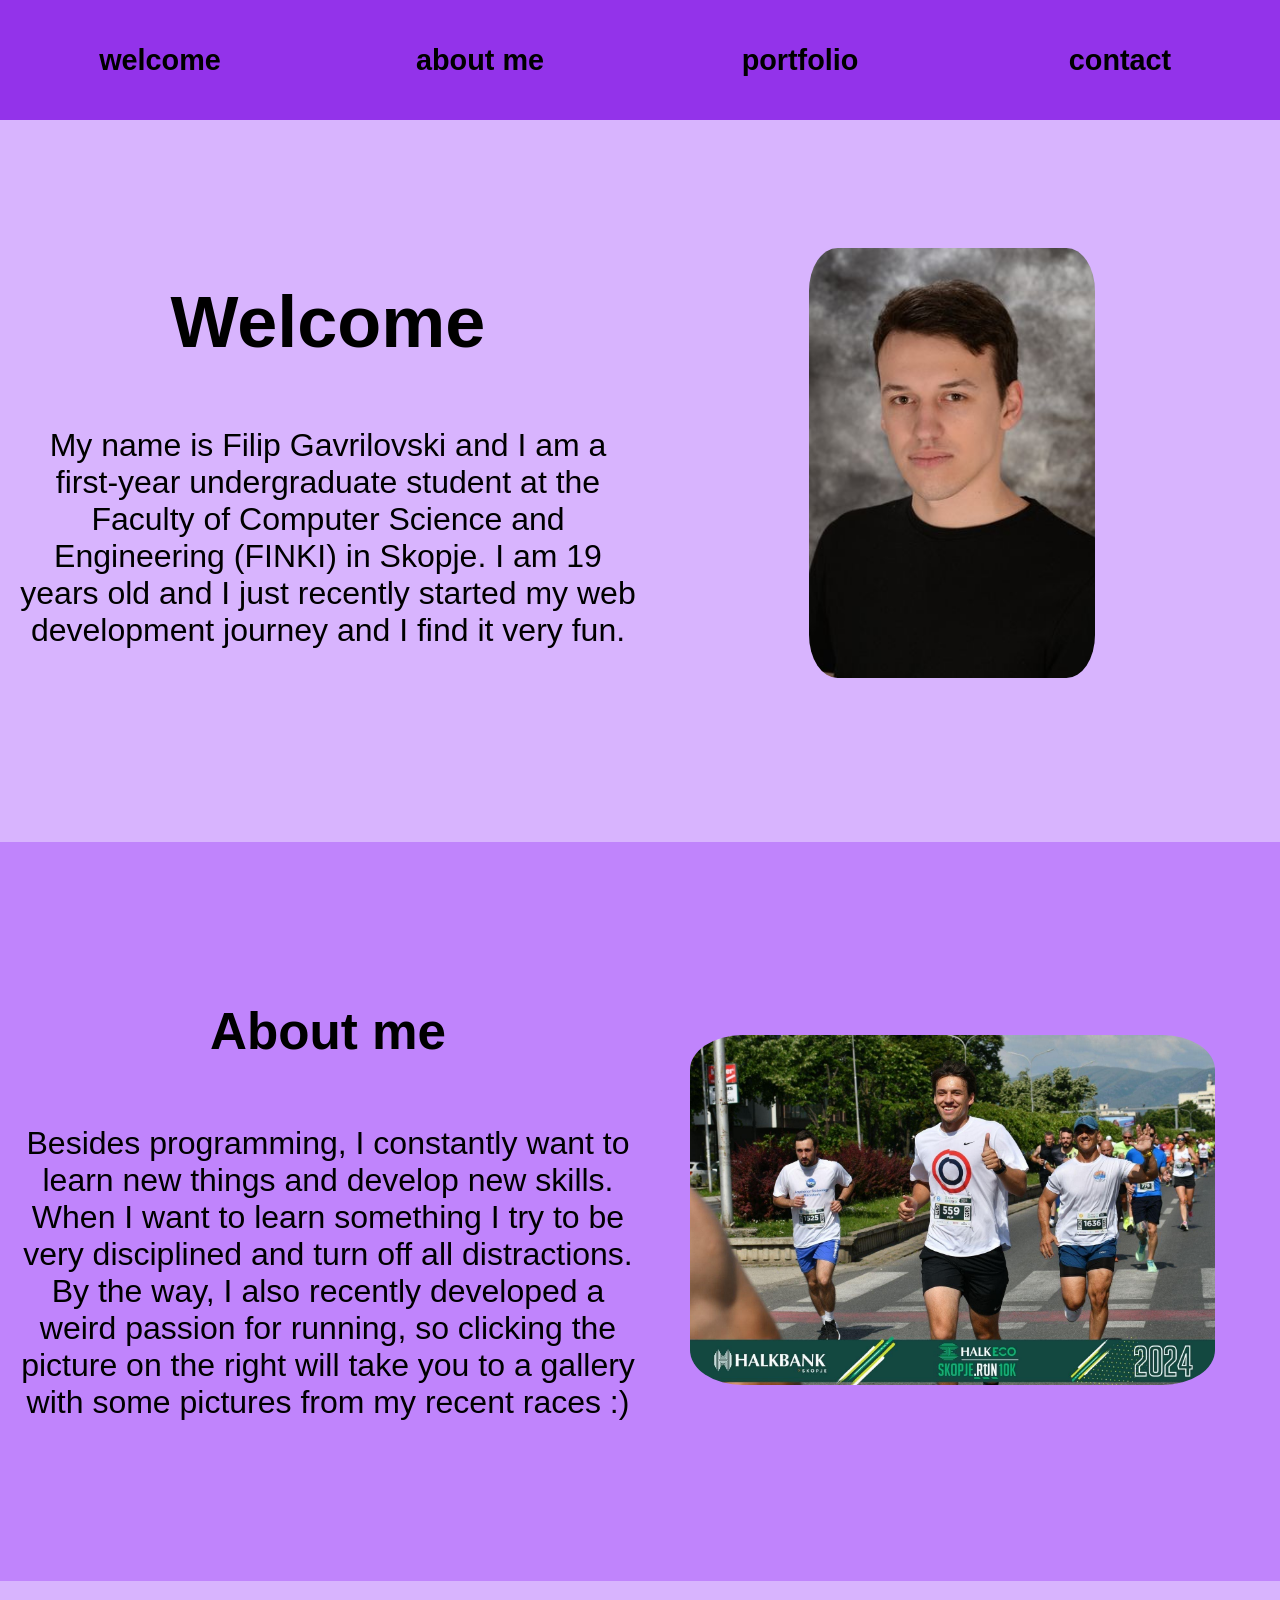
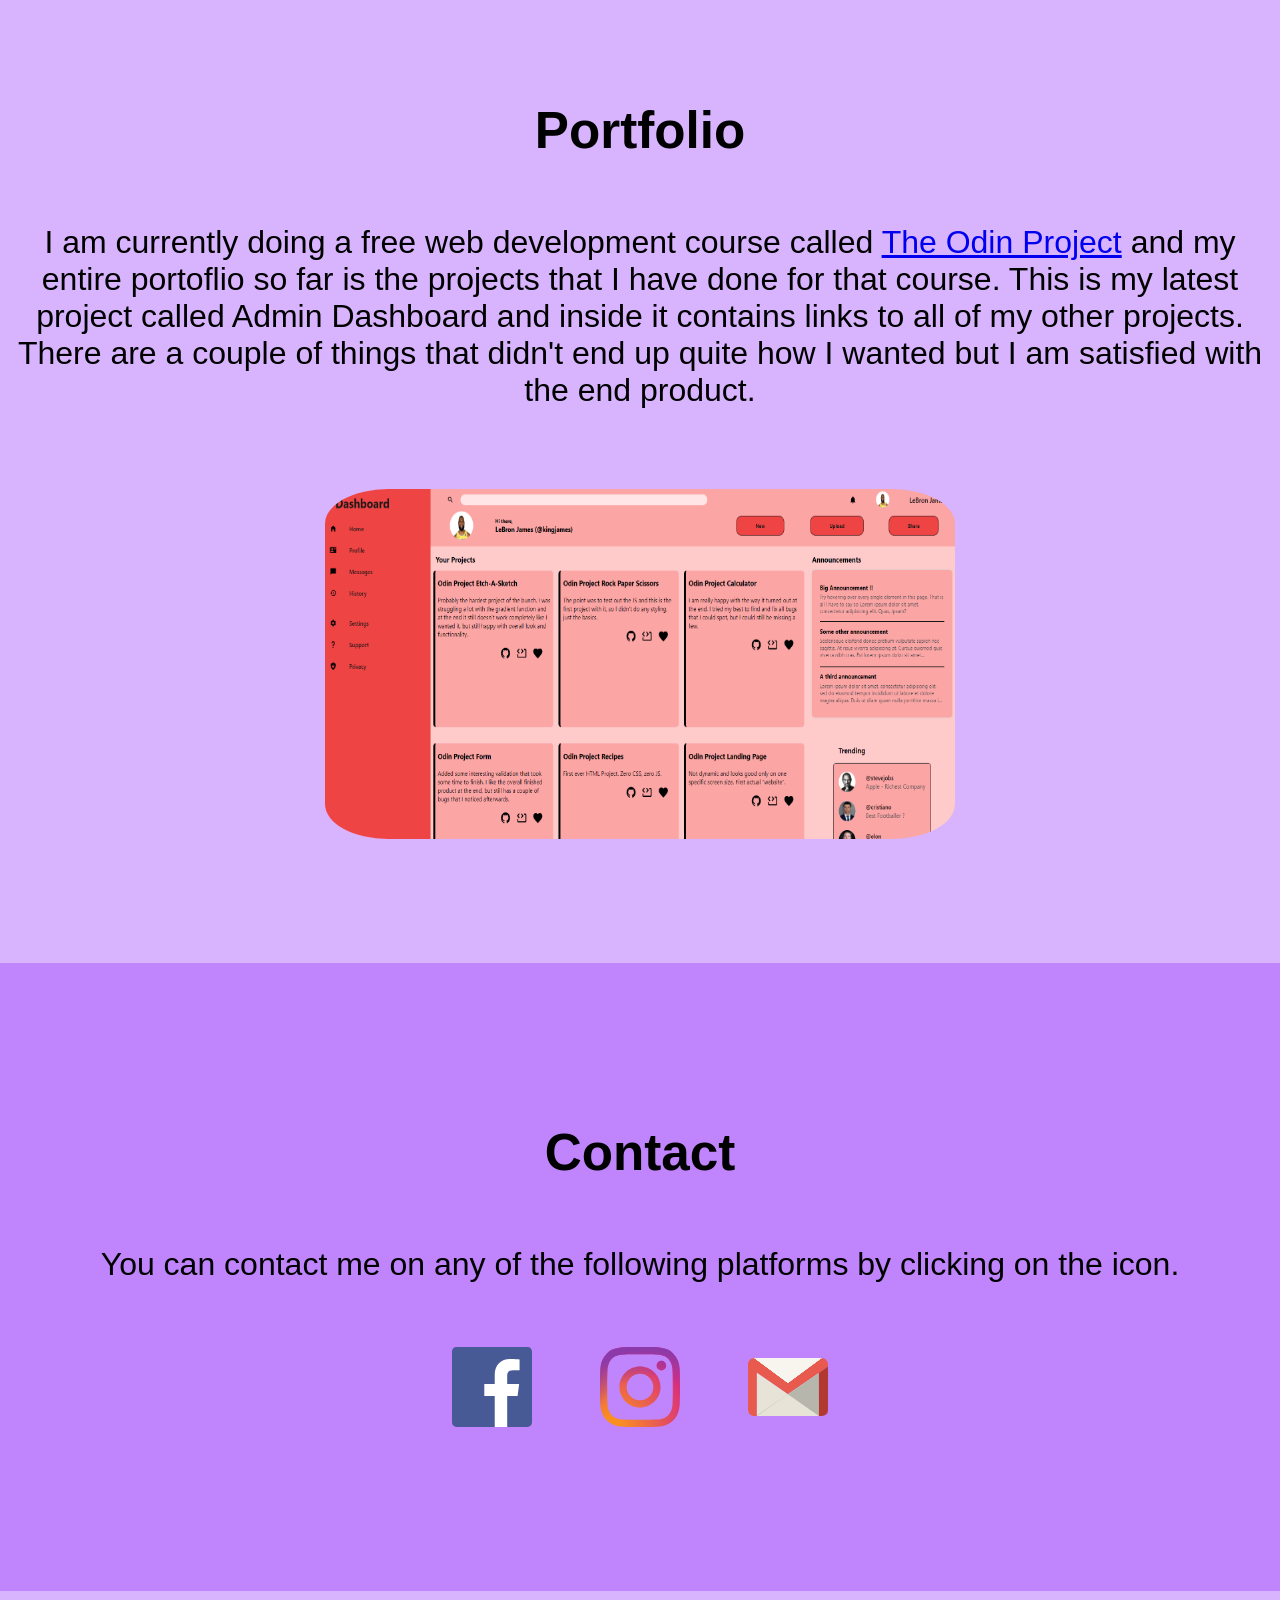
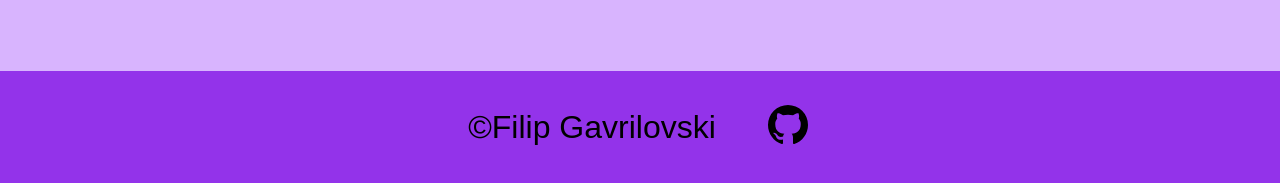
==== commit f3e2e497: "scaled up everything, finished project" ====
--- a/index.html
+++ b/index.html
@@ -29,30 +29,44 @@
             <p>My name is Filip Gavrilovski and I am a first-year undergraduate student at the Faculty of Computer Science and Engineering (FINKI) in Skopje. I am 19 years old and I just recently started my web development journey and I find it very fun.</p>
         </div>
         <div>
-            <img src="pictures/slika almanah.jpg" height="350">
+            <img src="pictures/slika almanah.jpg" height="430">
         </div>
     </section>
     <section class="about-me" id="about-me">
-        <p>Besides studying programming, I also constantly want to learn new things and develop new skills. I also recently developed a weird passion for running, so clicking the picture on the right will take you to a gallery with some pictures from my recent races.</p>
+        <div>
+            <h1>About me</h1>
+            <p>Besides programming, I constantly want to learn new things and develop new skills. When I want to learn something I try to be very disciplined and turn off all distractions. By the way, I also recently developed a weird passion for running, so clicking the picture on the right will take you to a gallery with some pictures from my recent races :)</p>
+        </div>
         <div class="images-anchor">
-            <a href="https://tailwindcss.com/docs/customizing-colors" target="_blank">
-                <img src="pictures/slika almanah.jpg" height="100">
+            <a href="gallery.html">
+                <img src="gallery/11.jpg" height="350">
                 <div class="hover-button">
-                    <button>X</button>
+                    <svg xmlns="http://www.w3.org/2000/svg" viewBox="0 0 24 24"><title>image</title><path d="M8.5,13.5L11,16.5L14.5,12L19,18H5M21,19V5C21,3.89 20.1,3 19,3H5A2,2 0 0,0 3,5V19A2,2 0 0,0 5,21H19A2,2 0 0,0 21,19Z" /></svg>
                 </div>
             </a>
         </div>
     </section>
     <section class="portfolio" id="portfolio">
-        <p>
-            I am currently doing a free web development course called <a href="#" target="_blank">The Odin Project</a> and my entire portoflio so far is the projects that I have done for that course. This is my latest project called <span>Admin Dashboard</span> and inside it contains links to all of my other projects. There are a couple of things that didn't end up quite how I wanted but I am satisfied with the end product.
-        </p>
+        <div>
+            <h1>Portfolio</h1>
+            <p>
+                I am currently doing a free web development course called <a href="#" target="_blank">The Odin Project</a> and my entire portoflio so far is the projects that I have done for that course. This is my latest project called <span>Admin Dashboard</span> and inside it contains links to all of my other projects. There are a couple of things that didn't end up quite how I wanted but I am satisfied with the end product.
+            </p>
+        </div>
         <a href="https://gavro081.github.io/odin-project-admin-dashboard/" target="_blank">
-            <img src="pictures/admin-dashboard.png" height="150">
+            <div class="images-anchor">
+                <img src="pictures/admin-dashboard.png" height="350">
+                <div class="hover-button">
+                    <svg xmlns="http://www.w3.org/2000/svg" viewBox="0 0 24 24"><title>code-block-tags</title><path d="M5.59 3.41L7 4.82L3.82 8L7 11.18L5.59 12.6L1 8L5.59 3.41M11.41 3.41L16 8L11.41 12.6L10 11.18L13.18 8L10 4.82L11.41 3.41M22 6V18C22 19.11 21.11 20 20 20H4C2.9 20 2 19.11 2 18V14H4V18H20V6H17.03V4H20C21.11 4 22 4.89 22 6Z" /></svg>
+                </div>
+            </div>
         </a>
     </section>
     <section class="contact" id="contact">
-        <p>You can contact me on any of the following platforms by clicking on the icon.</p>
+        <div>
+            <h1>Contact</h1>
+            <p>You can contact me on any of the following platforms by clicking on the icon.</p>
+        </div>
         <div class="svg-container">
             <a href="https://www.facebook.com/profile.php?id=100008106766163" target="_blank">
                 <svg viewBox="0 0 266.895 266.895" xmlns="http://www.w3.org/2000/svg" fill="#000000"><g id="SVGRepo_bgCarrier" stroke-width="0"></g><g id="SVGRepo_tracerCarrier" stroke-linecap="round" stroke-linejoin="round"></g><g id="SVGRepo_iconCarrier"><path d="M252.164 266.895c8.134 0 14.729-6.596 14.729-14.73V14.73c0-8.137-6.596-14.73-14.729-14.73H14.73C6.593 0 0 6.594 0 14.73v237.434c0 8.135 6.593 14.73 14.73 14.73h237.434z" fill="#485a96"></path><path d="M184.152 266.895V163.539h34.692l5.194-40.28h-39.887V97.542c0-11.662 3.238-19.609 19.962-19.609l21.329-.01V41.897c-3.689-.49-16.351-1.587-31.08-1.587-30.753 0-51.807 18.771-51.807 53.244v29.705h-34.781v40.28h34.781v103.355h41.597z" fill="#ffffff"></path></g></svg>
--- a/styles.css
+++ b/styles.css
@@ -4,8 +4,15 @@
     margin: 0;
 }
 
+:root{
+    --dark-purple: #9333ea;
+    --light-purple: #c084fc;
+    --bgc-purple:#d8b4fe;
+    --nav-height: 7.5rem;
+}
+
 body{
-    background-color: #d8b4fe;
+    background-color: var(--bgc-purple);
 }
 
 section{
@@ -14,7 +21,7 @@
 
 p{
     text-align: center;
-    font-size: 1.4rem;
+    font-size: 2rem;
 }
 
 img{
@@ -23,11 +30,11 @@
 
 nav {
     width: 100dvw;
-    height: 5rem;
+    height: var(--nav-height);
     position: sticky;
     top: 0;
     align-content: center;
-    background-color: #9333ea;
+    background-color: var(--dark-purple);
     z-index: 1000;
 }
 
@@ -37,7 +44,7 @@
     grid-template-columns: repeat(4,1fr);
     justify-items: center;
     font-weight: 600;
-    font-size: 1.2rem;
+    font-size: 1.8rem;
 }
 
 nav > ul > a {
@@ -55,21 +62,23 @@
     grid-template-columns: repeat(2,1fr);
     align-items: center;
     margin-top: 3rem;
-    justify-items: center;
-}
-
-.welcome > div:first-child {
+    padding-block: 5rem;
+    justify-items: center;
+}
+
+section > div:first-child {
     display: flex;
     flex-direction: column;
     text-align: center;
-    gap: 2rem;
-}
-/* .welcome > div:first-child p{
-    font-size: 1.4rem;
-} */
+    gap: 4rem;
+}
 
 .welcome > div:first-child h1{
-    font-size: 2rem;
+    font-size: 4.5rem;
+}
+
+section:not(.welcome) > div:first-child h1{
+    font-size: 3.2rem;
 }
 
 .about-me{
@@ -78,13 +87,9 @@
     grid-template-columns: 1fr 1fr;
     justify-items: center;
     align-items: center;
-    background-color: #c084fc;
-    padding-block: 4rem;
-}
-/* 
-.about-me p{
-    font-size: 1.4rem;
-} */
+    background-color: var(--light-purple);
+    padding-block: 10rem;
+}
 
 .images-anchor{
     position: relative;
@@ -97,33 +102,29 @@
     left: 50%;
     transform: translate(-50%, -50%); 
     border-radius: 50%;
-    border: 1px solid black;
-    background-color: lightgray;
+    background-color: var(--dark-purple);
+    height: 6rem;
+    fill: white;
     display: none;
-    padding: 0.3rem 0.6rem;
-}
-
-.about-me > div > a:hover .hover-button > button{
+    padding: 0.6rem;
+}
+
+.about-me > div > a:hover .hover-button > svg,
+.portfolio > a:hover .hover-button > svg{
     display: block;
     cursor: pointer;
 }
-.about-me > div > a:hover > img{
-    opacity: .7;
+.about-me > div > a:hover > img,
+.portfolio img:hover{
+    opacity: .9;
     cursor: pointer;
-}
-
-/* #github-btn{
-    background-color: #9333ea;
-    border: 2px solid black;
-    font-size: 1.2rem;
-    padding: 10px 30px;
-} */
+    /* transition: opacity 0.15s; */
+}
 
 .portfolio{
-    padding-block: 4rem;
-    display: grid;
-    grid-template-rows: 1fr 1.5fr;
-    gap: 1rem;
+    padding-block: 7.5rem;
+    display: grid;
+    gap: 5rem;
     justify-items: center;
 }
 
@@ -136,28 +137,23 @@
 
 .portfolio img{
     aspect-ratio: 1.8;
-}
-
-.portfolio img:hover{
-    opacity: .7;
-    cursor: pointer;
 }
 
 .contact{
     display: flex;
     flex-direction: column;
     align-items: center;
-    background-color: #c084fc;
-    padding-block: 3rem;
-    gap: 2rem;
+    background-color: var(--light-purple);
+    padding-block: 10rem;
+    gap: 4rem;
 }
 
 svg{
-    height: 4rem;
+    height: 5rem;
 }
 
 .svg-container :nth-child(2){
-    margin-inline: 2rem;
+    margin-inline: 4rem;
 }
 
 .svg-container > a{
@@ -167,16 +163,17 @@
 #about-me,
 #portfolio,
 #contact{
-    scroll-margin-top: 80px;
+    scroll-margin-top: var(--nav-height);
 }
 
 #welcome{
-    scroll-margin-top: 110px;
+    scroll-margin-top: var(--nav-height);
 }
 
 footer{
-    margin-top: 3rem;
-    background-color: #9333ea;
+    margin-top: 5rem;
+    background-color: var(--dark-purple);
+    height: 7rem;
     display: flex;
     justify-content: center;
     align-items: center;
@@ -185,5 +182,24 @@
 }
 
 footer svg{
-    height: 2.5rem;
+    height: 3rem;
+}
+
+footer svg:hover{
+    opacity: .75;
+    transition: opacity .15s;
+}
+
+.gallery img{
+    height: 350px;
+}
+
+.gallery{
+    display: grid;
+    grid-template-rows: repeat(4,1fr);
+    justify-items: center;
+}
+
+.gallery div > img{
+    margin: 10px;
 }
